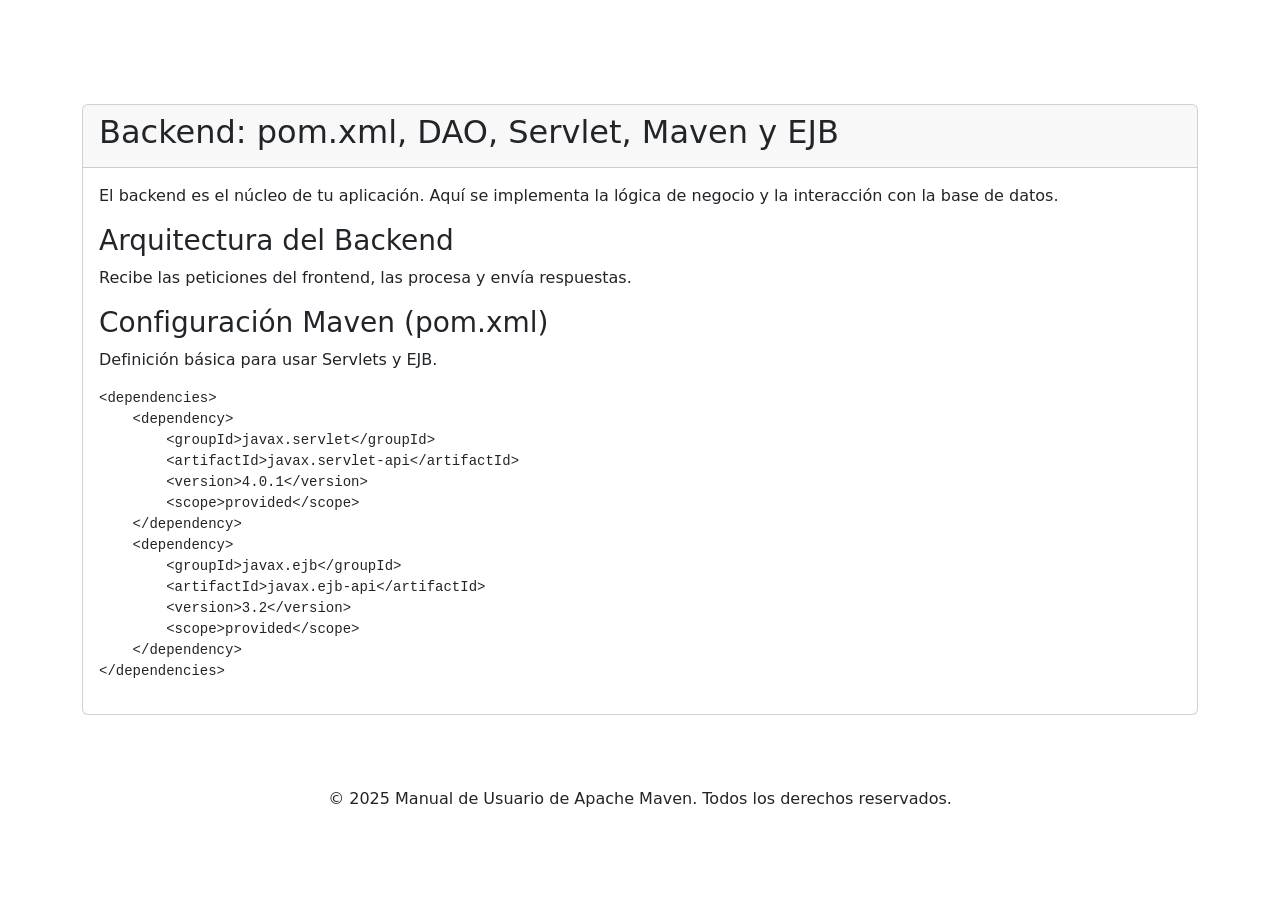
==== pages/backend.html @ 1b613f2c "Backend." ====
<!DOCTYPE html>
<html lang="es">

<head>
    <meta charset="UTF-8" />
    <meta name="viewport" content="width=device-width, initial-scale=1" />
    <title>Backend - Manual de Usuario de Apache Maven</title>
    <link href="https://cdn.jsdelivr.net/npm/bootstrap@5.3.7/dist/css/bootstrap.min.css" rel="stylesheet"
        crossorigin="anonymous" />
    <link href="../style/style.css" rel="stylesheet" />
</head>

<body>
    <nav class="navbar navbar-expand-lg navbar-dark">
        <div class="container-fluid">
            <a class="navbar-brand" href="../index.html">Maven Wiki</a>
            <button class="navbar-toggler" type="button" data-bs-toggle="collapse" data-bs-target="#navbarNav"
                aria-controls="navbarNav" aria-expanded="false" aria-label="Toggle navigation">
                <span class="navbar-toggler-icon"></span>
            </button>
            <div class="collapse navbar-collapse" id="navbarNav">
                <ul class="navbar-nav ms-auto">
                    <li class="nav-item"><a class="nav-link" href="../index.html">Inicio</a></li>
                    <li class="nav-item"><a class="nav-link" href="fronted.html">Frontend</a></li>
                    <li class="nav-item"><a class="nav-link active" aria-current="page" href="backend.html">Backend</a>
                    </li>
                    <li class="nav-item"><a class="nav-link" href="db_persistence.html">DB / Persistencia</a></li>
                </ul>
            </div>
        </div>
    </nav>

    <div class="container">
        <main>
            <section class="card mt-5">
                <div class="card-header">
                    <h2>Backend: pom.xml, DAO, Servlet, Maven y EJB</h2>
                </div>
                <div class="card-body">
                    <p>El backend es el núcleo de tu aplicación. Aquí se implementa la lógica de negocio y la
                        interacción con la base de datos.</p>

                    <h3>Arquitectura del Backend</h3>
                    <p>Recibe las peticiones del frontend, las procesa y envía respuestas.</p>

                    <h3>Configuración Maven (pom.xml)</h3>
                    <p>Definición básica para usar Servlets y EJB.</p>
                    <pre><code class="language-xml">&lt;dependencies&gt;
    &lt;dependency&gt;
        &lt;groupId&gt;javax.servlet&lt;/groupId&gt;
        &lt;artifactId&gt;javax.servlet-api&lt;/artifactId&gt;
        &lt;version&gt;4.0.1&lt;/version&gt;
        &lt;scope&gt;provided&lt;/scope&gt;
    &lt;/dependency&gt;
    &lt;dependency&gt;
        &lt;groupId&gt;javax.ejb&lt;/groupId&gt;
        &lt;artifactId&gt;javax.ejb-api&lt;/artifactId&gt;
        &lt;version&gt;3.2&lt;/version&gt;
        &lt;scope&gt;provided&lt;/scope&gt;
    &lt;/dependency&gt;
&lt;/dependencies&gt;
</code></pre>
                </div>
            </section>
        </main>
    </div>

    <footer class="mt-5 p-4 text-center">
        <p>&copy; 2025 Manual de Usuario de Apache Maven. Todos los derechos reservados.</p>
    </footer>

    <script src="https://cdn.jsdelivr.net/npm/bootstrap@5.3.7/dist/js/bootstrap.bundle.min.js"
        crossorigin="anonymous"></script>
</body>

</html>
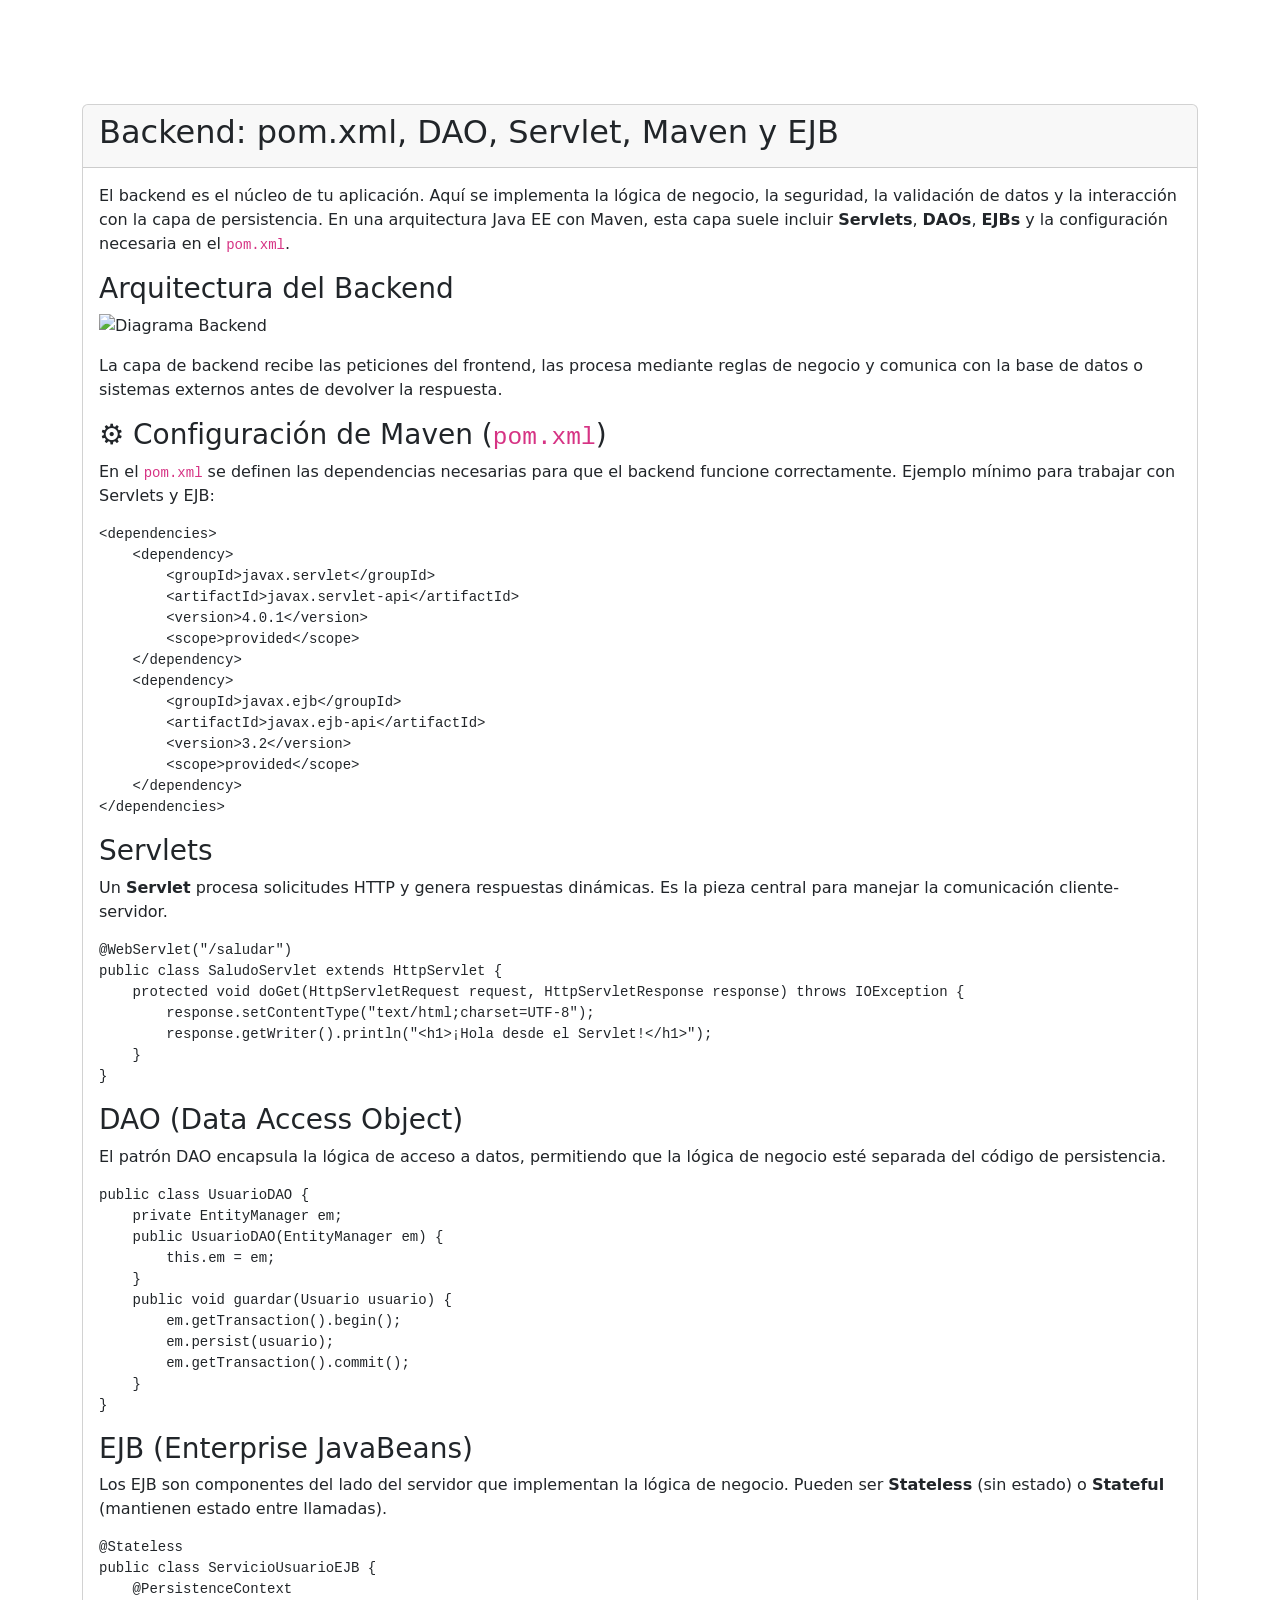
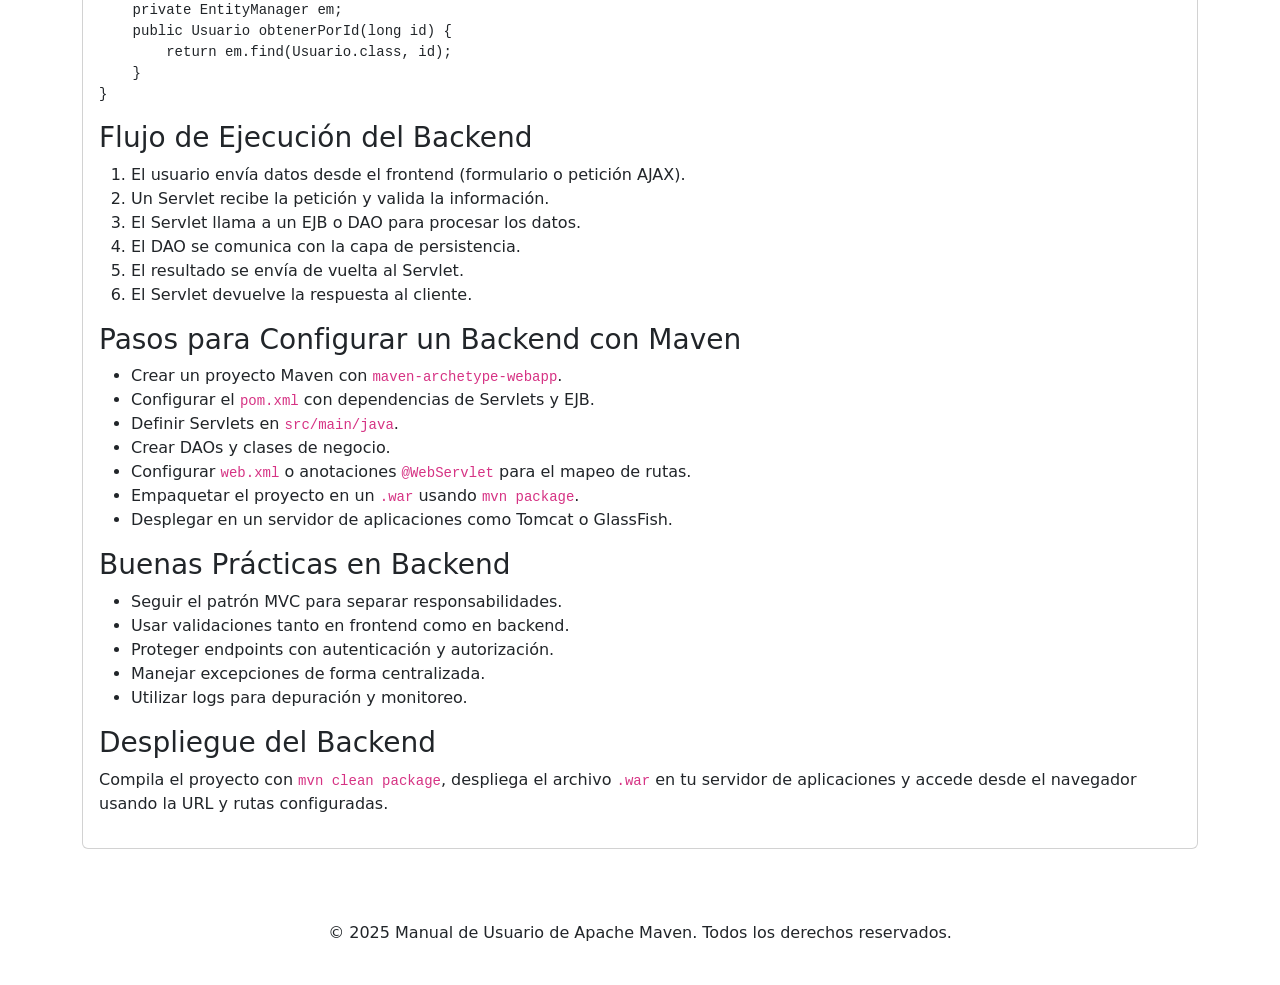
==== commit 50624276: "implementacion backend" ====
--- a/pages/backend.html
+++ b/pages/backend.html
@@ -1,15 +1,12 @@
 <!DOCTYPE html>
 <html lang="es">
-
 <head>
     <meta charset="UTF-8" />
     <meta name="viewport" content="width=device-width, initial-scale=1" />
     <title>Backend - Manual de Usuario de Apache Maven</title>
-    <link href="https://cdn.jsdelivr.net/npm/bootstrap@5.3.7/dist/css/bootstrap.min.css" rel="stylesheet"
-        crossorigin="anonymous" />
+    <link href="https://cdn.jsdelivr.net/npm/bootstrap@5.3.7/dist/css/bootstrap.min.css" rel="stylesheet" crossorigin="anonymous" />
     <link href="../style/style.css" rel="stylesheet" />
 </head>
-
 <body>
     <nav class="navbar navbar-expand-lg navbar-dark">
         <div class="container-fluid">
@@ -22,8 +19,7 @@
                 <ul class="navbar-nav ms-auto">
                     <li class="nav-item"><a class="nav-link" href="../index.html">Inicio</a></li>
                     <li class="nav-item"><a class="nav-link" href="fronted.html">Frontend</a></li>
-                    <li class="nav-item"><a class="nav-link active" aria-current="page" href="backend.html">Backend</a>
-                    </li>
+                    <li class="nav-item"><a class="nav-link active" aria-current="page" href="backend.html">Backend</a></li>
                     <li class="nav-item"><a class="nav-link" href="db_persistence.html">DB / Persistencia</a></li>
                 </ul>
             </div>
@@ -37,14 +33,14 @@
                     <h2>Backend: pom.xml, DAO, Servlet, Maven y EJB</h2>
                 </div>
                 <div class="card-body">
-                    <p>El backend es el núcleo de tu aplicación. Aquí se implementa la lógica de negocio y la
-                        interacción con la base de datos.</p>
+                    <p>El backend es el núcleo de tu aplicación. Aquí se implementa la lógica de negocio, la seguridad, la validación de datos y la interacción con la capa de persistencia. En una arquitectura Java EE con Maven, esta capa suele incluir <strong>Servlets</strong>, <strong>DAOs</strong>, <strong>EJBs</strong> y la configuración necesaria en el <code>pom.xml</code>.</p>
 
                     <h3>Arquitectura del Backend</h3>
-                    <p>Recibe las peticiones del frontend, las procesa y envía respuestas.</p>
+                    <img src="../images/ejemplo.webp" alt="Diagrama Backend" class="img-fluid mb-3" />
+                    <p>La capa de backend recibe las peticiones del frontend, las procesa mediante reglas de negocio y comunica con la base de datos o sistemas externos antes de devolver la respuesta.</p>
 
-                    <h3>Configuración Maven (pom.xml)</h3>
-                    <p>Definición básica para usar Servlets y EJB.</p>
+                    <h3>⚙ Configuración de Maven (<code>pom.xml</code>)</h3>
+                    <p>En el <code>pom.xml</code> se definen las dependencias necesarias para que el backend funcione correctamente. Ejemplo mínimo para trabajar con Servlets y EJB:</p>
                     <pre><code class="language-xml">&lt;dependencies&gt;
     &lt;dependency&gt;
         &lt;groupId&gt;javax.servlet&lt;/groupId&gt;
@@ -60,6 +56,77 @@
     &lt;/dependency&gt;
 &lt;/dependencies&gt;
 </code></pre>
+
+                    <h3>Servlets</h3>
+                    <p>Un <strong>Servlet</strong> procesa solicitudes HTTP y genera respuestas dinámicas. Es la pieza central para manejar la comunicación cliente-servidor.</p>
+                    <pre><code class="language-java">@WebServlet("/saludar")
+public class SaludoServlet extends HttpServlet {
+    protected void doGet(HttpServletRequest request, HttpServletResponse response) throws IOException {
+        response.setContentType("text/html;charset=UTF-8");
+        response.getWriter().println("&lt;h1&gt;¡Hola desde el Servlet!&lt;/h1&gt;");
+    }
+}
+</code></pre>
+
+                    <h3>DAO (Data Access Object)</h3>
+                    <p>El patrón DAO encapsula la lógica de acceso a datos, permitiendo que la lógica de negocio esté separada del código de persistencia.</p>
+                    <pre><code class="language-java">public class UsuarioDAO {
+    private EntityManager em;
+    public UsuarioDAO(EntityManager em) {
+        this.em = em;
+    }
+    public void guardar(Usuario usuario) {
+        em.getTransaction().begin();
+        em.persist(usuario);
+        em.getTransaction().commit();
+    }
+}
+</code></pre>
+
+                    <h3>EJB (Enterprise JavaBeans)</h3>
+                    <p>Los EJB son componentes del lado del servidor que implementan la lógica de negocio. Pueden ser <strong>Stateless</strong> (sin estado) o <strong>Stateful</strong> (mantienen estado entre llamadas).</p>
+                    <pre><code class="language-java">@Stateless
+public class ServicioUsuarioEJB {
+    @PersistenceContext
+    private EntityManager em;
+    public Usuario obtenerPorId(long id) {
+        return em.find(Usuario.class, id);
+    }
+}
+</code></pre>
+
+                    <h3>Flujo de Ejecución del Backend</h3>
+                    <ol>
+                        <li>El usuario envía datos desde el frontend (formulario o petición AJAX).</li>
+                        <li>Un Servlet recibe la petición y valida la información.</li>
+                        <li>El Servlet llama a un EJB o DAO para procesar los datos.</li>
+                        <li>El DAO se comunica con la capa de persistencia.</li>
+                        <li>El resultado se envía de vuelta al Servlet.</li>
+                        <li>El Servlet devuelve la respuesta al cliente.</li>
+                    </ol>
+
+                    <h3>Pasos para Configurar un Backend con Maven</h3>
+                    <ul>
+                        <li>Crear un proyecto Maven con <code>maven-archetype-webapp</code>.</li>
+                        <li>Configurar el <code>pom.xml</code> con dependencias de Servlets y EJB.</li>
+                        <li>Definir Servlets en <code>src/main/java</code>.</li>
+                        <li>Crear DAOs y clases de negocio.</li>
+                        <li>Configurar <code>web.xml</code> o anotaciones <code>@WebServlet</code> para el mapeo de rutas.</li>
+                        <li>Empaquetar el proyecto en un <code>.war</code> usando <code>mvn package</code>.</li>
+                        <li>Desplegar en un servidor de aplicaciones como Tomcat o GlassFish.</li>
+                    </ul>
+
+                    <h3>Buenas Prácticas en Backend</h3>
+                    <ul>
+                        <li>Seguir el patrón MVC para separar responsabilidades.</li>
+                        <li>Usar validaciones tanto en frontend como en backend.</li>
+                        <li>Proteger endpoints con autenticación y autorización.</li>
+                        <li>Manejar excepciones de forma centralizada.</li>
+                        <li>Utilizar logs para depuración y monitoreo.</li>
+                    </ul>
+
+                    <h3>Despliegue del Backend</h3>
+                    <p>Compila el proyecto con <code>mvn clean package</code>, despliega el archivo <code>.war</code> en tu servidor de aplicaciones y accede desde el navegador usando la URL y rutas configuradas.</p>
                 </div>
             </section>
         </main>
@@ -69,8 +136,6 @@
         <p>&copy; 2025 Manual de Usuario de Apache Maven. Todos los derechos reservados.</p>
     </footer>
 
-    <script src="https://cdn.jsdelivr.net/npm/bootstrap@5.3.7/dist/js/bootstrap.bundle.min.js"
-        crossorigin="anonymous"></script>
+    <script src="https://cdn.jsdelivr.net/npm/bootstrap@5.3.7/dist/js/bootstrap.bundle.min.js" crossorigin="anonymous"></script>
 </body>
-
 </html>
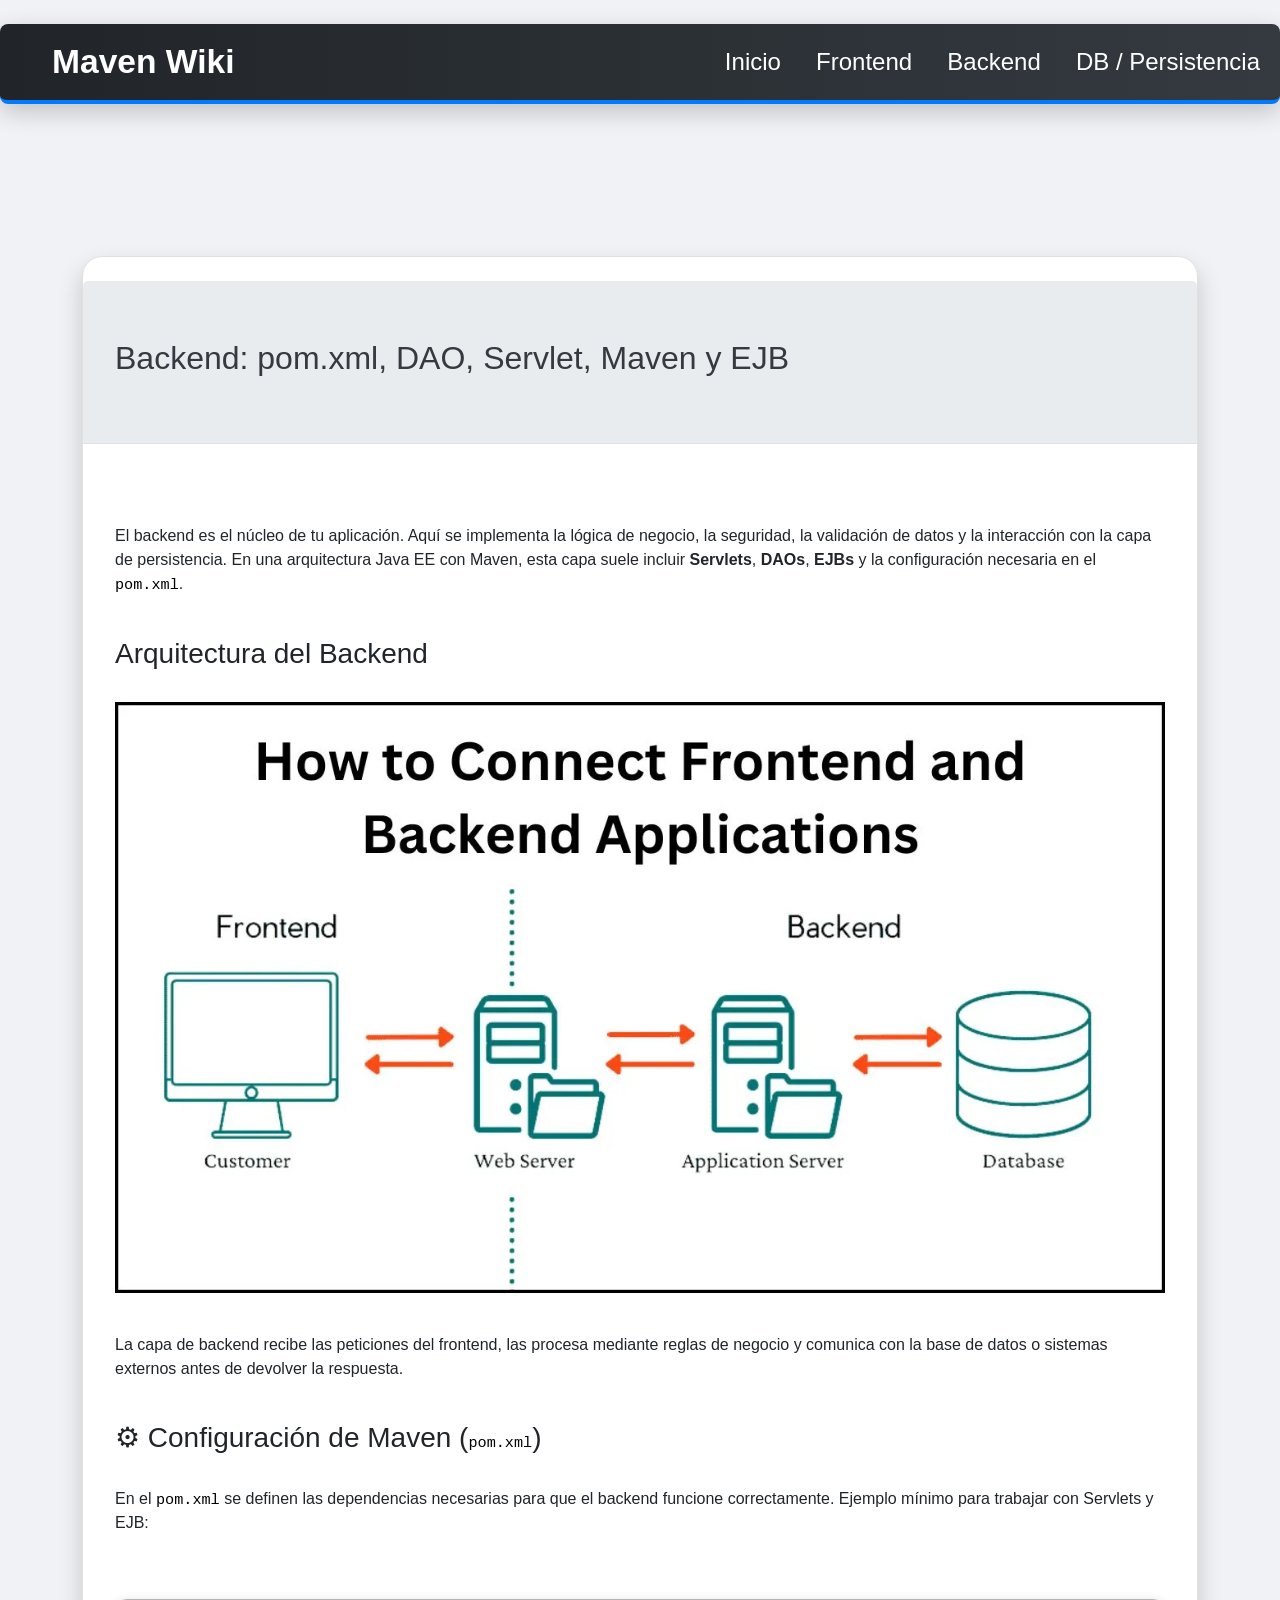
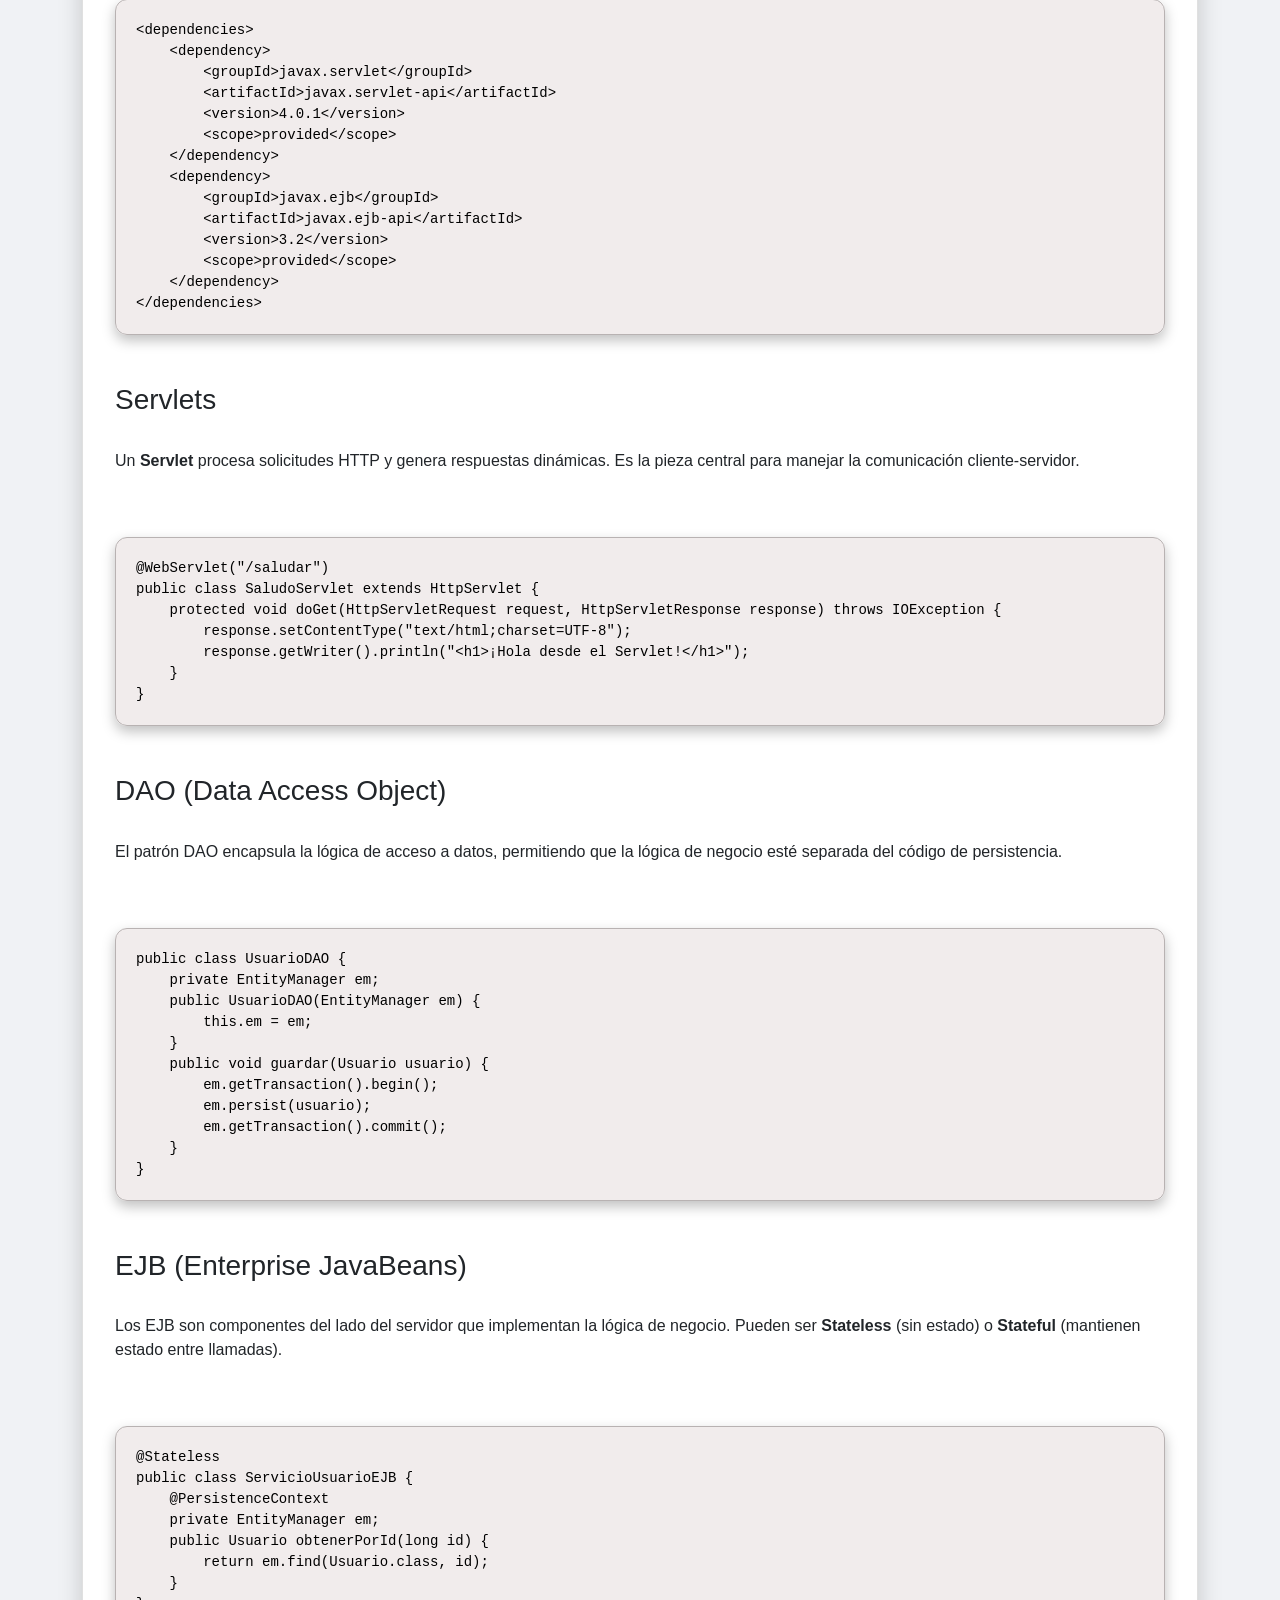
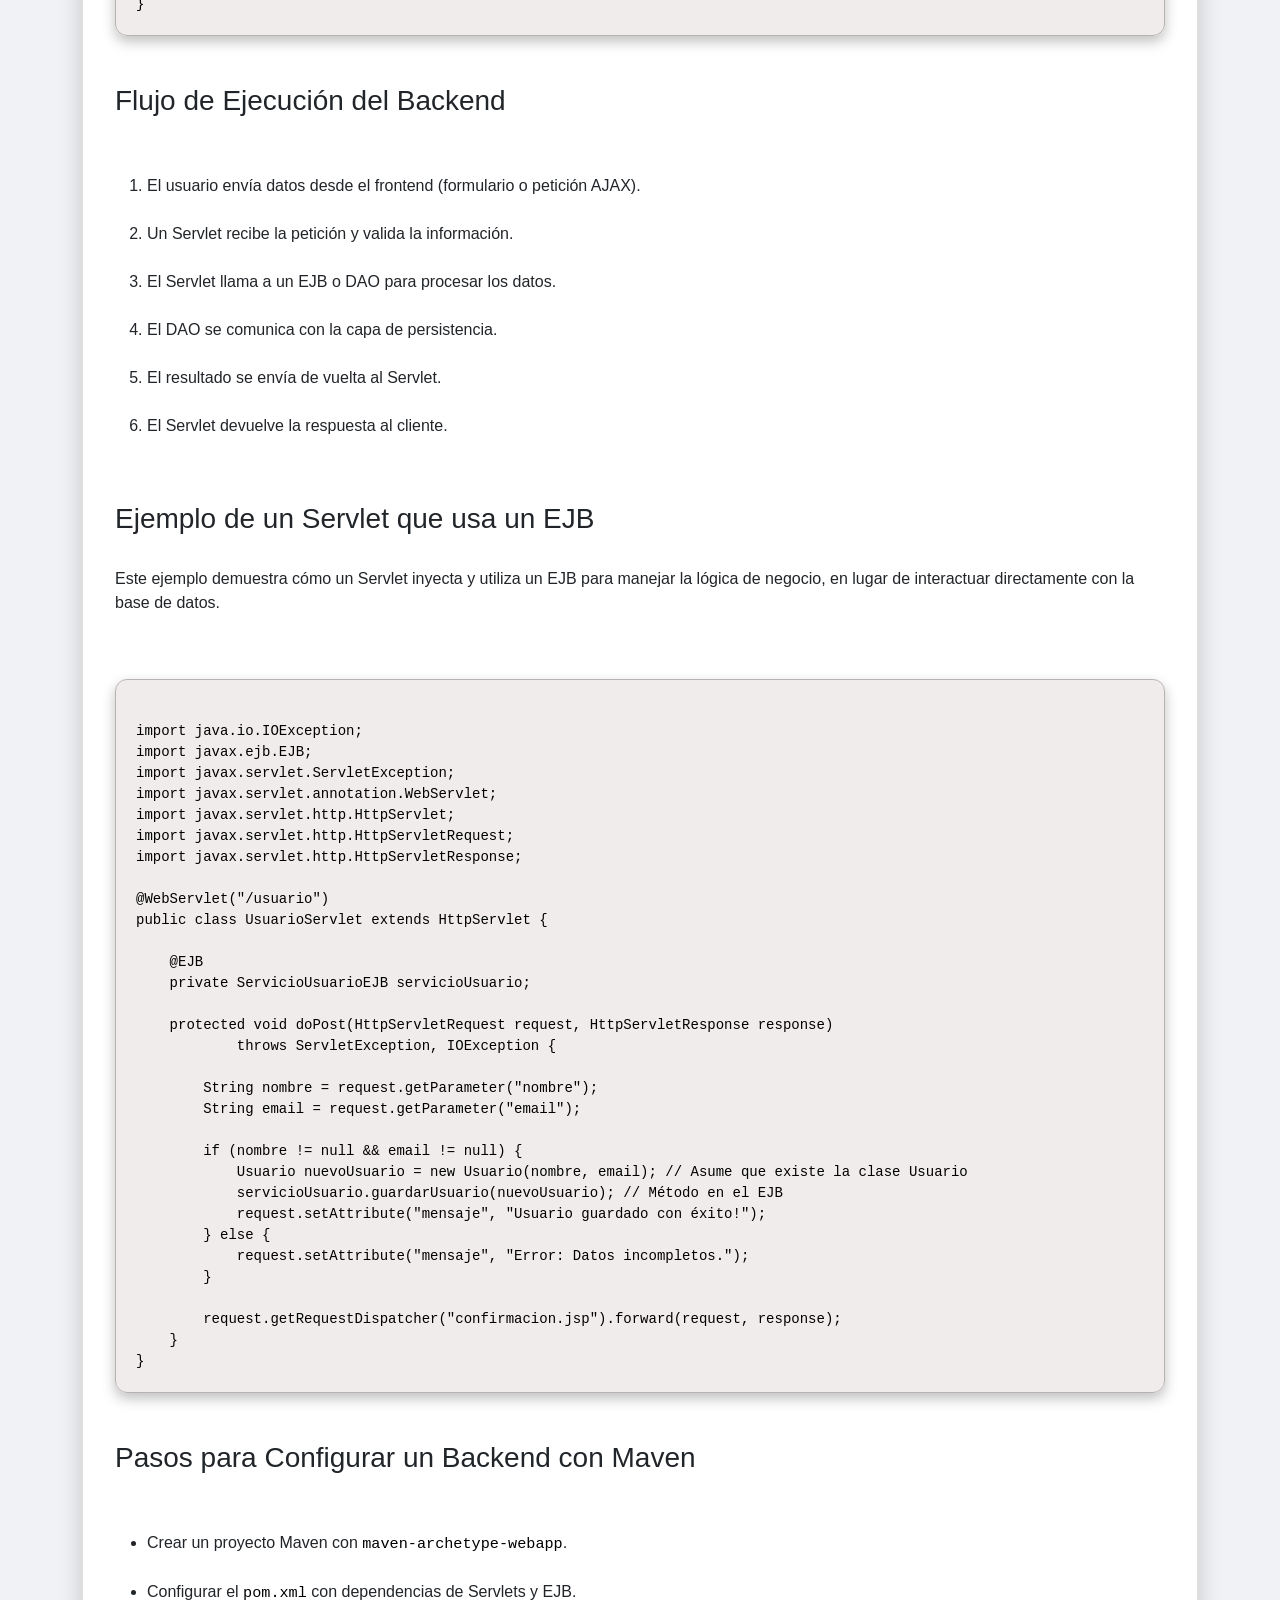
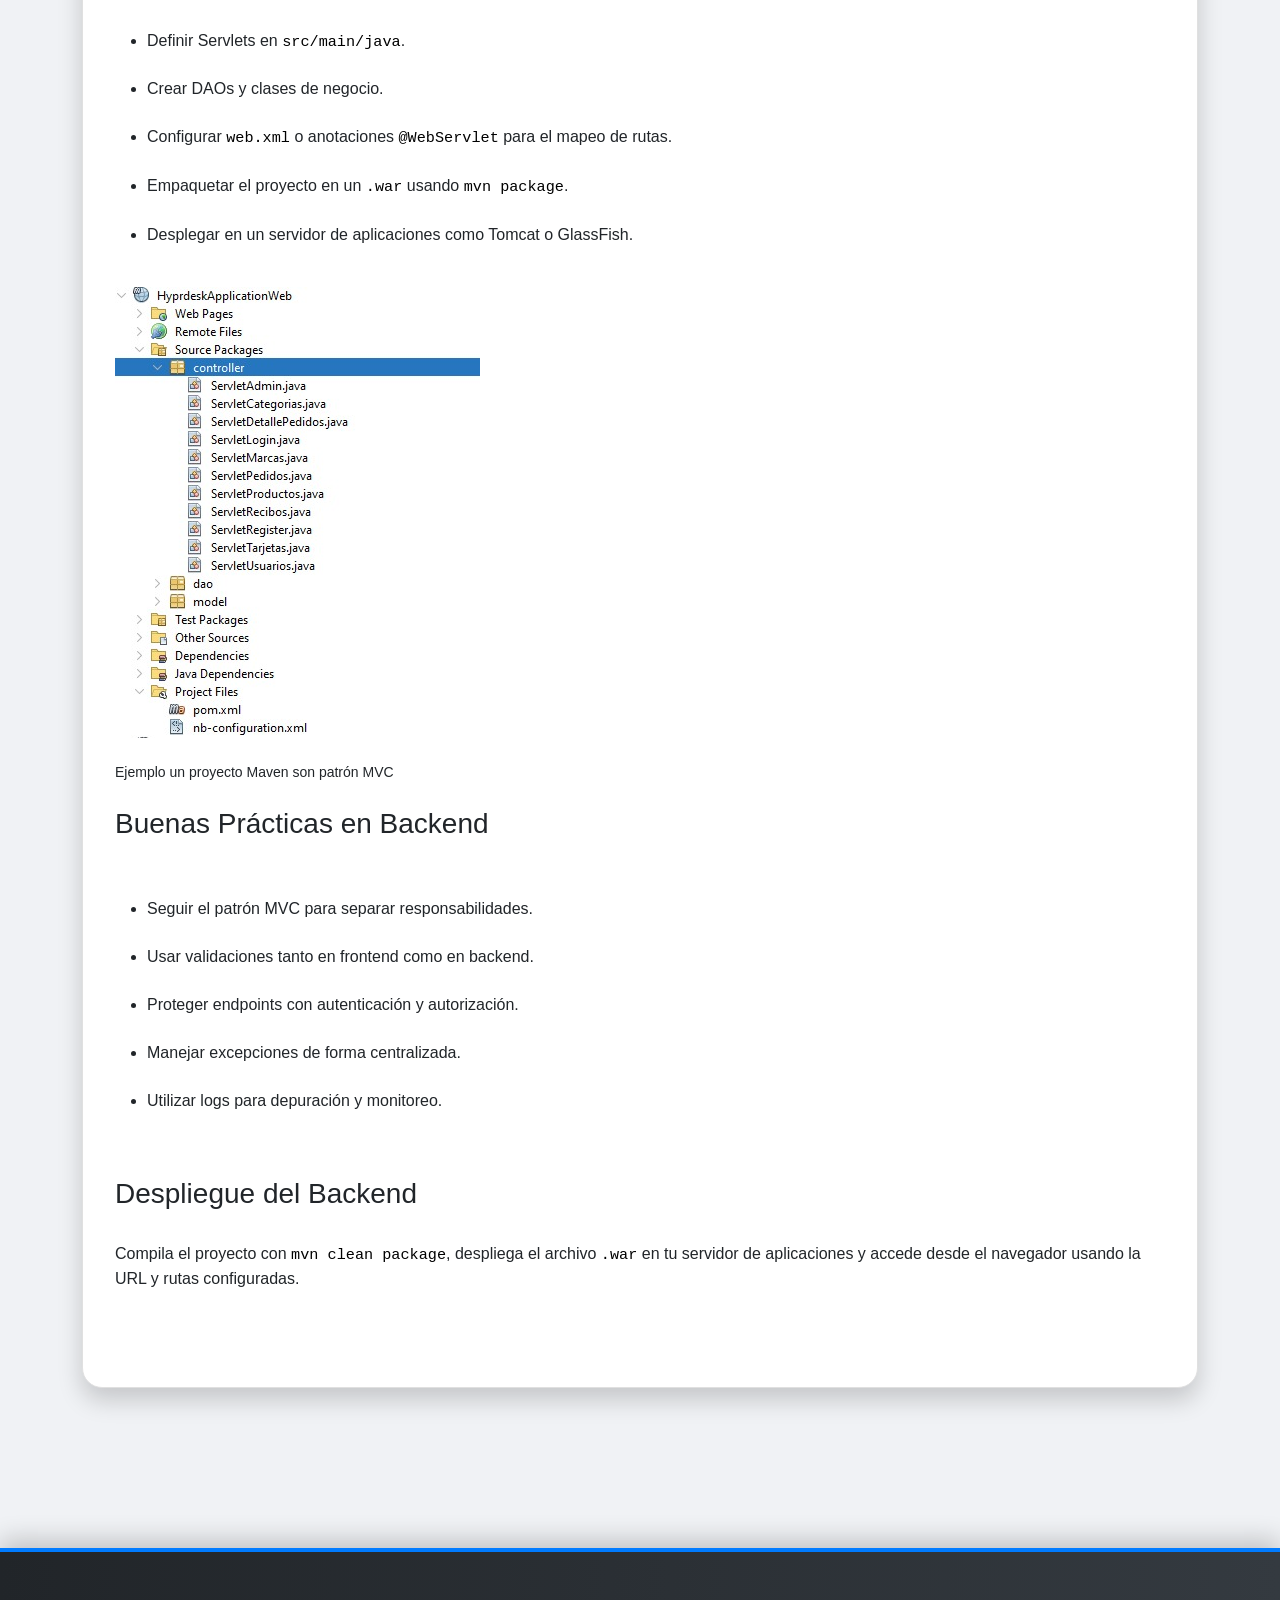
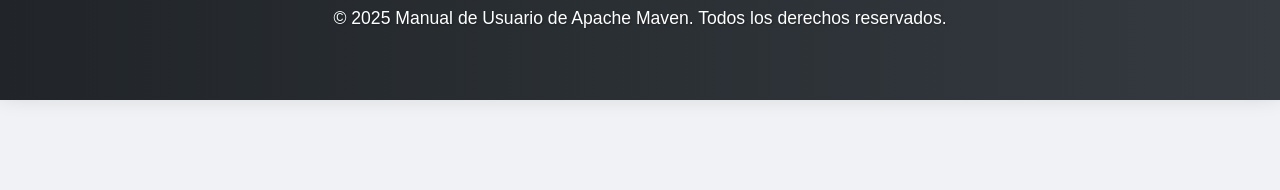
==== commit d8bd0a31: "Parte Final - Proyecto Manual de Usuario" ====
--- a/pages/backend.html
+++ b/pages/backend.html
@@ -1,14 +1,14 @@
 <!DOCTYPE html>
 <html lang="es">
 <head>
-    <meta charset="UTF-8" />
-    <meta name="viewport" content="width=device-width, initial-scale=1" />
-    <title>Backend - Manual de Usuario de Apache Maven</title>
-    <link href="https://cdn.jsdelivr.net/npm/bootstrap@5.3.7/dist/css/bootstrap.min.css" rel="stylesheet" crossorigin="anonymous" />
-    <link href="../style/style.css" rel="stylesheet" />
+    <meta charset="UTF-8" />
+    <meta name="viewport" content="width=device-width, initial-scale=1" />
+    <title>Backend - Manual de Usuario de Maven</title>
+    <link href="https://cdn.jsdelivr.net/npm/bootstrap@5.3.7/dist/css/bootstrap.min.css" rel="stylesheet" crossorigin="anonymous" />
+    <link href="../style/style.css" rel="stylesheet" />
 </head>
 <body>
-    <nav class="navbar navbar-expand-lg navbar-dark">
+    <nav class="navbar navbar-expand-lg navbar-dark">
         <div class="container-fluid">
             <a class="navbar-brand" href="../index.html">Maven Wiki</a>
             <button class="navbar-toggler" type="button" data-bs-toggle="collapse" data-bs-target="#navbarNav"
@@ -26,116 +26,154 @@
         </div>
     </nav>
 
-    <div class="container">
-        <main>
-            <section class="card mt-5">
-                <div class="card-header">
-                    <h2>Backend: pom.xml, DAO, Servlet, Maven y EJB</h2>
-                </div>
-                <div class="card-body">
-                    <p>El backend es el núcleo de tu aplicación. Aquí se implementa la lógica de negocio, la seguridad, la validación de datos y la interacción con la capa de persistencia. En una arquitectura Java EE con Maven, esta capa suele incluir <strong>Servlets</strong>, <strong>DAOs</strong>, <strong>EJBs</strong> y la configuración necesaria en el <code>pom.xml</code>.</p>
+    <div class="container">
+        <main>
+            <section class="card mt-5">
+                <div class="card-header">
+                    <h2>Backend: pom.xml, DAO, Servlet, Maven y EJB</h2>
+                </div>
+                <div class="card-body">
+                    <p>El backend es el núcleo de tu aplicación. Aquí se implementa la lógica de negocio, la seguridad, la validación de datos y la interacción con la capa de persistencia. En una arquitectura Java EE con Maven, esta capa suele incluir <strong>Servlets</strong>, <strong>DAOs</strong>, <strong>EJBs</strong> y la configuración necesaria en el <code>pom.xml</code>.</p>
 
-                    <h3>Arquitectura del Backend</h3>
-                    <img src="../images/ejemplo.webp" alt="Diagrama Backend" class="img-fluid mb-3" />
-                    <p>La capa de backend recibe las peticiones del frontend, las procesa mediante reglas de negocio y comunica con la base de datos o sistemas externos antes de devolver la respuesta.</p>
+                    <h3>Arquitectura del Backend</h3>
+                    <img src="../images/ejemplo.webp" alt="Diagrama Backend" class="img-fluid mb-3" />
+                    <p>La capa de backend recibe las peticiones del frontend, las procesa mediante reglas de negocio y comunica con la base de datos o sistemas externos antes de devolver la respuesta.</p>
 
-                    <h3>⚙ Configuración de Maven (<code>pom.xml</code>)</h3>
-                    <p>En el <code>pom.xml</code> se definen las dependencias necesarias para que el backend funcione correctamente. Ejemplo mínimo para trabajar con Servlets y EJB:</p>
-                    <pre><code class="language-xml">&lt;dependencies&gt;
-    &lt;dependency&gt;
-        &lt;groupId&gt;javax.servlet&lt;/groupId&gt;
-        &lt;artifactId&gt;javax.servlet-api&lt;/artifactId&gt;
-        &lt;version&gt;4.0.1&lt;/version&gt;
-        &lt;scope&gt;provided&lt;/scope&gt;
-    &lt;/dependency&gt;
-    &lt;dependency&gt;
-        &lt;groupId&gt;javax.ejb&lt;/groupId&gt;
-        &lt;artifactId&gt;javax.ejb-api&lt;/artifactId&gt;
-        &lt;version&gt;3.2&lt;/version&gt;
-        &lt;scope&gt;provided&lt;/scope&gt;
-    &lt;/dependency&gt;
+                    <h3>⚙ Configuración de Maven (<code>pom.xml</code>)</h3>
+                    <p>En el <code>pom.xml</code> se definen las dependencias necesarias para que el backend funcione correctamente. Ejemplo mínimo para trabajar con Servlets y EJB:</p>
+                    <pre><code class="language-xml">&lt;dependencies&gt;
+    &lt;dependency&gt;
+        &lt;groupId&gt;javax.servlet&lt;/groupId&gt;
+        &lt;artifactId&gt;javax.servlet-api&lt;/artifactId&gt;
+        &lt;version&gt;4.0.1&lt;/version&gt;
+        &lt;scope&gt;provided&lt;/scope&gt;
+    &lt;/dependency&gt;
+    &lt;dependency&gt;
+        &lt;groupId&gt;javax.ejb&lt;/groupId&gt;
+        &lt;artifactId&gt;javax.ejb-api&lt;/artifactId&gt;
+        &lt;version&gt;3.2&lt;/version&gt;
+        &lt;scope&gt;provided&lt;/scope&gt;
+    &lt;/dependency&gt;
 &lt;/dependencies&gt;
 </code></pre>
 
-                    <h3>Servlets</h3>
-                    <p>Un <strong>Servlet</strong> procesa solicitudes HTTP y genera respuestas dinámicas. Es la pieza central para manejar la comunicación cliente-servidor.</p>
-                    <pre><code class="language-java">@WebServlet("/saludar")
+                    <h3>Servlets</h3>
+                    <p>Un <strong>Servlet</strong> procesa solicitudes HTTP y genera respuestas dinámicas. Es la pieza central para manejar la comunicación cliente-servidor.</p>
+                    <pre><code class="language-java">@WebServlet("/saludar")
 public class SaludoServlet extends HttpServlet {
-    protected void doGet(HttpServletRequest request, HttpServletResponse response) throws IOException {
-        response.setContentType("text/html;charset=UTF-8");
-        response.getWriter().println("&lt;h1&gt;¡Hola desde el Servlet!&lt;/h1&gt;");
-    }
+    protected void doGet(HttpServletRequest request, HttpServletResponse response) throws IOException {
+        response.setContentType("text/html;charset=UTF-8");
+        response.getWriter().println("&lt;h1&gt;¡Hola desde el Servlet!&lt;/h1&gt;");
+    }
 }
 </code></pre>
 
-                    <h3>DAO (Data Access Object)</h3>
-                    <p>El patrón DAO encapsula la lógica de acceso a datos, permitiendo que la lógica de negocio esté separada del código de persistencia.</p>
-                    <pre><code class="language-java">public class UsuarioDAO {
-    private EntityManager em;
-    public UsuarioDAO(EntityManager em) {
-        this.em = em;
-    }
-    public void guardar(Usuario usuario) {
-        em.getTransaction().begin();
-        em.persist(usuario);
-        em.getTransaction().commit();
-    }
+                    <h3>DAO (Data Access Object)</h3>
+                    <p>El patrón DAO encapsula la lógica de acceso a datos, permitiendo que la lógica de negocio esté separada del código de persistencia.</p>
+                    <pre><code class="language-java">public class UsuarioDAO {
+    private EntityManager em;
+    public UsuarioDAO(EntityManager em) {
+        this.em = em;
+    }
+    public void guardar(Usuario usuario) {
+        em.getTransaction().begin();
+        em.persist(usuario);
+        em.getTransaction().commit();
+    }
 }
 </code></pre>
 
-                    <h3>EJB (Enterprise JavaBeans)</h3>
-                    <p>Los EJB son componentes del lado del servidor que implementan la lógica de negocio. Pueden ser <strong>Stateless</strong> (sin estado) o <strong>Stateful</strong> (mantienen estado entre llamadas).</p>
-                    <pre><code class="language-java">@Stateless
+                    <h3>EJB (Enterprise JavaBeans)</h3>
+                    <p>Los EJB son componentes del lado del servidor que implementan la lógica de negocio. Pueden ser <strong>Stateless</strong> (sin estado) o <strong>Stateful</strong> (mantienen estado entre llamadas).</p>
+                    <pre><code class="language-java">@Stateless
 public class ServicioUsuarioEJB {
-    @PersistenceContext
-    private EntityManager em;
-    public Usuario obtenerPorId(long id) {
-        return em.find(Usuario.class, id);
-    }
+    @PersistenceContext
+    private EntityManager em;
+    public Usuario obtenerPorId(long id) {
+        return em.find(Usuario.class, id);
+    }
 }
 </code></pre>
 
-                    <h3>Flujo de Ejecución del Backend</h3>
-                    <ol>
-                        <li>El usuario envía datos desde el frontend (formulario o petición AJAX).</li>
-                        <li>Un Servlet recibe la petición y valida la información.</li>
-                        <li>El Servlet llama a un EJB o DAO para procesar los datos.</li>
-                        <li>El DAO se comunica con la capa de persistencia.</li>
-                        <li>El resultado se envía de vuelta al Servlet.</li>
-                        <li>El Servlet devuelve la respuesta al cliente.</li>
-                    </ol>
+                    <h3>Flujo de Ejecución del Backend</h3>
+                    <ol>
+                        <li>El usuario envía datos desde el frontend (formulario o petición AJAX).</li>
+                        <li>Un Servlet recibe la petición y valida la información.</li>
+                        <li>El Servlet llama a un EJB o DAO para procesar los datos.</li>
+                        <li>El DAO se comunica con la capa de persistencia.</li>
+                        <li>El resultado se envía de vuelta al Servlet.</li>
+                        <li>El Servlet devuelve la respuesta al cliente.</li>
+                    </ol>
+                    
+                    <h3>Ejemplo de un Servlet que usa un EJB</h3>
+                    <p>Este ejemplo demuestra cómo un Servlet inyecta y utiliza un EJB para manejar la lógica de negocio, en lugar de interactuar directamente con la base de datos.</p>
+                    <pre><code class="language-java">
+import java.io.IOException;
+import javax.ejb.EJB;
+import javax.servlet.ServletException;
+import javax.servlet.annotation.WebServlet;
+import javax.servlet.http.HttpServlet;
+import javax.servlet.http.HttpServletRequest;
+import javax.servlet.http.HttpServletResponse;
 
-                    <h3>Pasos para Configurar un Backend con Maven</h3>
-                    <ul>
-                        <li>Crear un proyecto Maven con <code>maven-archetype-webapp</code>.</li>
-                        <li>Configurar el <code>pom.xml</code> con dependencias de Servlets y EJB.</li>
-                        <li>Definir Servlets en <code>src/main/java</code>.</li>
-                        <li>Crear DAOs y clases de negocio.</li>
-                        <li>Configurar <code>web.xml</code> o anotaciones <code>@WebServlet</code> para el mapeo de rutas.</li>
-                        <li>Empaquetar el proyecto en un <code>.war</code> usando <code>mvn package</code>.</li>
-                        <li>Desplegar en un servidor de aplicaciones como Tomcat o GlassFish.</li>
-                    </ul>
+@WebServlet("/usuario")
+public class UsuarioServlet extends HttpServlet {
+    
+    @EJB
+    private ServicioUsuarioEJB servicioUsuario;
 
-                    <h3>Buenas Prácticas en Backend</h3>
-                    <ul>
-                        <li>Seguir el patrón MVC para separar responsabilidades.</li>
-                        <li>Usar validaciones tanto en frontend como en backend.</li>
-                        <li>Proteger endpoints con autenticación y autorización.</li>
-                        <li>Manejar excepciones de forma centralizada.</li>
-                        <li>Utilizar logs para depuración y monitoreo.</li>
-                    </ul>
+    protected void doPost(HttpServletRequest request, HttpServletResponse response) 
+            throws ServletException, IOException {
+        
+        String nombre = request.getParameter("nombre");
+        String email = request.getParameter("email");
+        
+        if (nombre != null && email != null) {
+            Usuario nuevoUsuario = new Usuario(nombre, email); // Asume que existe la clase Usuario
+            servicioUsuario.guardarUsuario(nuevoUsuario); // Método en el EJB
+            request.setAttribute("mensaje", "Usuario guardado con éxito!");
+        } else {
+            request.setAttribute("mensaje", "Error: Datos incompletos.");
+        }
+        
+        request.getRequestDispatcher("confirmacion.jsp").forward(request, response);
+    }
+}
+</code></pre>
+                    
+                    <h3>Pasos para Configurar un Backend con Maven</h3>
+                    <ul>
+                        <li>Crear un proyecto Maven con <code>maven-archetype-webapp</code>.</li>
+                        <li>Configurar el <code>pom.xml</code> con dependencias de Servlets y EJB.</li>
+                        <li>Definir Servlets en <code>src/main/java</code>.</li>
+                        <li>Crear DAOs y clases de negocio.</li>
+                        <li>Configurar <code>web.xml</code> o anotaciones <code>@WebServlet</code> para el mapeo de rutas.</li>
+                        <li>Empaquetar el proyecto en un <code>.war</code> usando <code>mvn package</code>.</li>
+                        <li>Desplegar en un servidor de aplicaciones como Tomcat o GlassFish.</li>
+                    </ul>
+                    <img src="../images/ejemplomaven.png" alt="Diagrama maven" class="img-fluid mb-3" />
+                    <small class="d-block mt-2">Ejemplo un proyecto Maven son patrón MVC</small>
 
-                    <h3>Despliegue del Backend</h3>
-                    <p>Compila el proyecto con <code>mvn clean package</code>, despliega el archivo <code>.war</code> en tu servidor de aplicaciones y accede desde el navegador usando la URL y rutas configuradas.</p>
-                </div>
-            </section>
-        </main>
-    </div>
+                    <h3>Buenas Prácticas en Backend</h3>
+                    <ul>
+                        <li>Seguir el patrón MVC para separar responsabilidades.</li>
+                        <li>Usar validaciones tanto en frontend como en backend.</li>
+                        <li>Proteger endpoints con autenticación y autorización.</li>
+                        <li>Manejar excepciones de forma centralizada.</li>
+                        <li>Utilizar logs para depuración y monitoreo.</li>
+                    </ul>
 
-    <footer class="mt-5 p-4 text-center">
-        <p>&copy; 2025 Manual de Usuario de Apache Maven. Todos los derechos reservados.</p>
-    </footer>
+                    <h3>Despliegue del Backend</h3>
+                    <p>Compila el proyecto con <code>mvn clean package</code>, despliega el archivo <code>.war</code> en tu servidor de aplicaciones y accede desde el navegador usando la URL y rutas configuradas.</p>
+                </div>
+            </section>
+        </main>
+    </div>
 
-    <script src="https://cdn.jsdelivr.net/npm/bootstrap@5.3.7/dist/js/bootstrap.bundle.min.js" crossorigin="anonymous"></script>
+    <footer class="mt-5 p-4 text-center">
+        <p>&copy; 2025 Manual de Usuario de Apache Maven. Todos los derechos reservados.</p>
+    </footer>
+
+    <script src="https://cdn.jsdelivr.net/npm/bootstrap@5.3.7/dist/js/bootstrap.bundle.min.js" crossorigin="anonymous"></script>
 </body>
 </html>
--- a/style/style.css
+++ b/style/style.css
@@ -0,0 +1,134 @@
+body {
+    font-family: 'Inter', sans-serif;
+    background-color: #f0f2f5;
+}
+.navbar {
+    background: linear-gradient(to right, #212529, #343a40);
+    font-size: 1.5rem;
+    border-radius: 0.5rem;
+    padding-left: 1rem;
+    margin-bottom: 2rem;
+    box-shadow: 0 0.5rem 1.5rem rgba(0, 0, 0, 0.2);
+    border-bottom: 4px solid #007bff;
+}
+.navbar-brand {
+    color: #ffffff !important;
+    font-weight: 700;
+    font-size: 2.1rem;
+    padding-left: 1.5rem;
+    padding-right: 1.5rem;
+}
+.navbar-nav {
+    gap: 1.2rem; 
+}
+.nav-link {
+    color: #ffffff !important;
+    font-weight: 500;
+    padding: 0.75rem 0; 
+    transition: background-color 0.3s ease, color 0.3s ease;
+}
+.nav-link:hover {
+    background-color: rgba(255, 255, 255, 0.1);
+    border-radius: 0.3rem;
+    color: #007bff !important;
+}
+.navbar-toggler-icon {
+    background-image: url("data:image/svg+xml,%3csvg xmlns='http://www.w3.org/2000/svg' viewBox='0 0 30 30'%3e%3cpath stroke='rgba%28255, 255, 255, 0.8%29' stroke-linecap='round' stroke-miterlimit='10' stroke-width='2' d='M4 7h22M4 15h22M4 23h22'/%3e%3c/svg%3e");
+}
+.hero-section {
+    background: linear-gradient(to bottom right, #007bff, #0056b3);
+    color: white;
+    padding: 6rem 0;
+    border-radius: 1.5rem;
+    margin-bottom: 3rem;
+    text-align: center;
+    box-shadow: 0 1.5rem 3rem rgba(0, 0, 0, 0.35);
+    position: relative;
+    overflow: hidden;
+}
+.hero-section h1 {
+    font-size: 4rem;
+    font-weight: 800;
+    text-shadow: 3px 3px 6px rgba(0, 0, 0, 0.4);
+    margin-bottom: 1rem;
+}
+.hero-section .lead {
+    font-size: 1.5rem;
+    text-shadow: 2px 2px 4px rgba(0, 0, 0, 0.3);
+    margin-bottom: 2rem;
+}
+.hero-section .btn {
+    padding: 0.75rem 2rem;
+    font-size: 1.1rem;
+    font-weight: 600;
+    border: none;
+    transition: all 0.3s ease;
+}
+.hero-section .btn:hover {
+    transform: translateY(-3px);
+    box-shadow: 0 0.5rem 1rem rgba(0, 0, 0, 0.2);
+}
+.card {
+    border-radius: 1.25rem;
+    box-shadow: 0 0.75rem 1.5rem rgba(0, 0, 0, 0.18);
+    margin-bottom: 2.5rem;
+    transition: transform 0.3s ease-in-out, box-shadow 0.3s ease-in-out;
+    border: 1px solid #e0e0e0;
+    background-color: #ffffff;
+}
+.card:hover {
+    transform: translateY(-10px);
+    box-shadow: 0 1.25rem 2.5rem rgba(0, 0, 0, 0.3);
+}
+.card-header {
+    background-color: #e9ecef;
+    border-bottom: 1px solid #dee2e6;
+    border-top-left-radius: calc(1.25rem - 1px);
+    border-top-right-radius: calc(1.25rem - 1px);
+    padding: 1.5rem 2rem;
+    font-weight: 700;
+    font-size: 1.4rem;
+    color: #343a40;
+}
+.card-body {
+    padding: 2rem;
+}
+footer {
+    background: linear-gradient(to right, #212529, #343a40);
+    color: white;
+    padding: 3rem 0; 
+    text-align: center;
+
+    margin-top: 4rem;
+    box-shadow: 0 -0.5rem 1.5rem rgba(0, 0, 0, 0.2);
+    border-top: 4px solid #007bff;
+    font-size: 1.1rem;
+    line-height: 1.6;
+    text-shadow: 1px 1px 2px rgba(0, 0, 0, 0.3); 
+}
+
+pre {
+    background-color: #eee9e9d3;
+    color: black;
+    padding: 1.25rem;
+    border-radius: 0.75rem;
+    overflow-x: auto;
+    box-shadow: 0 0.35rem 0.8rem rgba(0, 0, 0, 0.25);
+    margin-top: 1.5rem;
+    margin-bottom: 1.5rem;
+    border: 1px solid #b8b2b2;
+}
+code {
+    font-family: 'Fira Code', 'Consolas', 'Monaco', monospace;
+    -webkit-text-fill-color: black;
+    font-size: 0.95rem;
+}
+a {
+    color: #007bff;
+    text-decoration: none;
+    transition: color 0.2s ease-in-out, text-decoration 0.2s ease-in-out;
+}
+a:hover {
+    color: #0056b3;
+    text-decoration: underline;
+}
